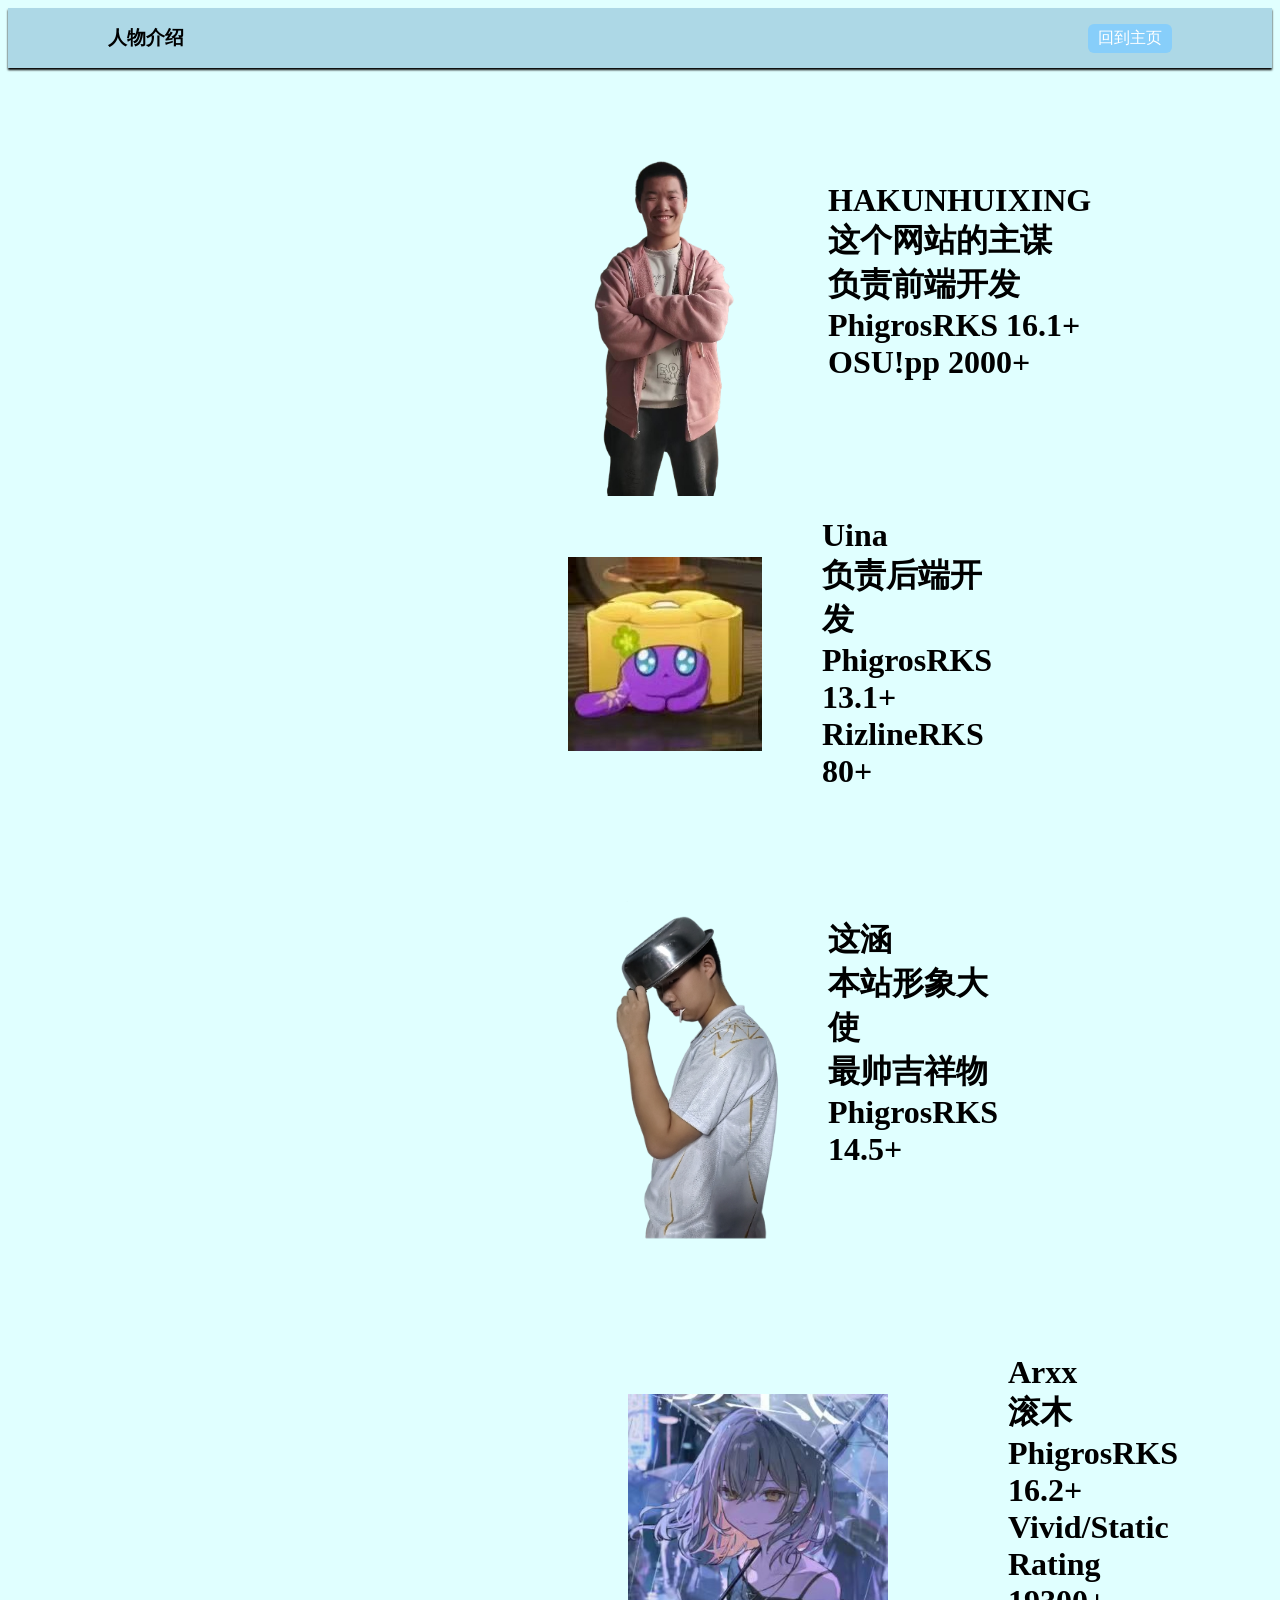
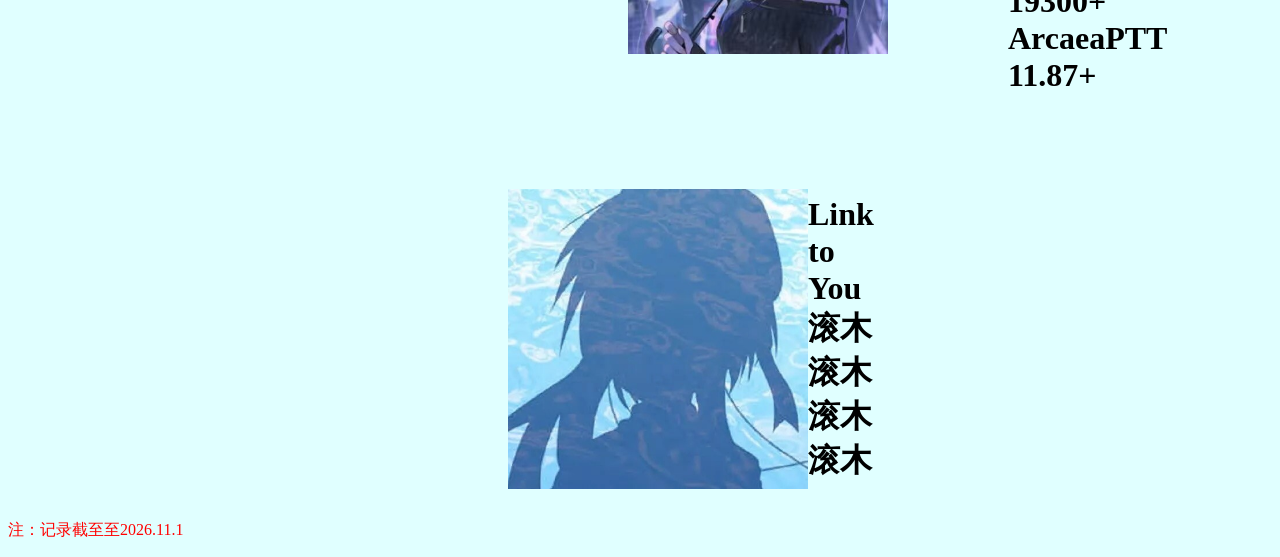
==== intro.html @ 2df423a1 "Add files via upload" ====
<!DOCTYPE html>
<html lang="zh-CN">
<head>
    <meta charset="UTF-8">
    <meta name="viewport" content="width=device-width, initial-scale=1.0">
    <title>人物介绍</title>
    <link rel="stylesheet" href="style.css">
</head>
<body>
      <header class="navbar">
    <h3>人物介绍</h3>
    <button class="btn" onclick="location.href='index.html'">回到主页</button>
  </header>
    <div class="content">
        <img src="hakunhuixing.png" alt="hakunhuixing" width="320">
        <h1>HAKUNHUIXING<br>这个网站的主谋<br>负责前端开发<br>PhigrosRKS 16.1+<br>OSU!pp 2000+</h1>
    </div>
    <div class="content">
        <img src="Uina.jpg" alt="Uina" style="padding: 60px;">
        <h1>Uina<br>负责后端开发<br>PhigrosRKS 13.1+<br>RizlineRKS 80+</h1>
    </div>
    <div class="content">
        <img src="LiHan_Handsom.png" alt="LiHan_Handsom" width="320">
        <h1>这涵<br>本站形象大使<br>最帅吉祥物<br>PhigrosRKS 14.5+</h1>
    </div>
    <div class="content">
        <img src="Arxx.jpg" alt="Arxx" width="500" style="padding: 120px;">
        <h1>Arxx<br>滚木<br>PhigrosRKS 16.2+<br>Vivid/Static Rating 19300+<br>ArcaeaPTT 11.87+</h1>
    </div>
    <div class="content">
        <img src="GunMu.jpg" alt="GunMu" width="300">
        <h1>Link to You<br>滚木<br>滚木<br>滚木<br>滚木</h1>
    </div>
    <p style="color: red;">注：记录截至至2026.11.1</p>
</body>
</html>
---- style.css ----
*{
    box-sizing: border-box;
}


.field{
    display: flex;
    justify-content: center;
    align-items: center;
}


.global_error{
    color: red;
}
.error{
    color: red;
}
input.invalid { border-color: red; }

.navbar{
    display: flex;
    justify-content: space-between;
    align-items: center;
    height: 60px;
    background: lightblue;
    box-shadow: 0 2px 2px rgba(0, 0, .06);
    position: sticky;
    transition: all 0.2s ease;
    padding-inline: 100px;
}

.blue{
    color: lightskyblue;
}

.main{
    background: lightcyan;
}

body{
    background: lightcyan;
}

.content{
    display: flex;
    justify-content: space-between;
    align-items: center;
    padding-inline: 500px;
}

.btn {
  border: none;
  outline: none;
  background: none;
  padding: 4px 10px;
  font-size: 16px;
  color: #fff;
  background-color: lightskyblue;
  border-radius: 6px;
  cursor: pointer;
}

.fake-btn{
    border: lightskyblue;
    outline: lightskyblue;
    background-color: lightskyblue;
    border-radius: 8px;
    padding: 2px  5px;
    cursor: pointer;
    text-decoration: none;
}
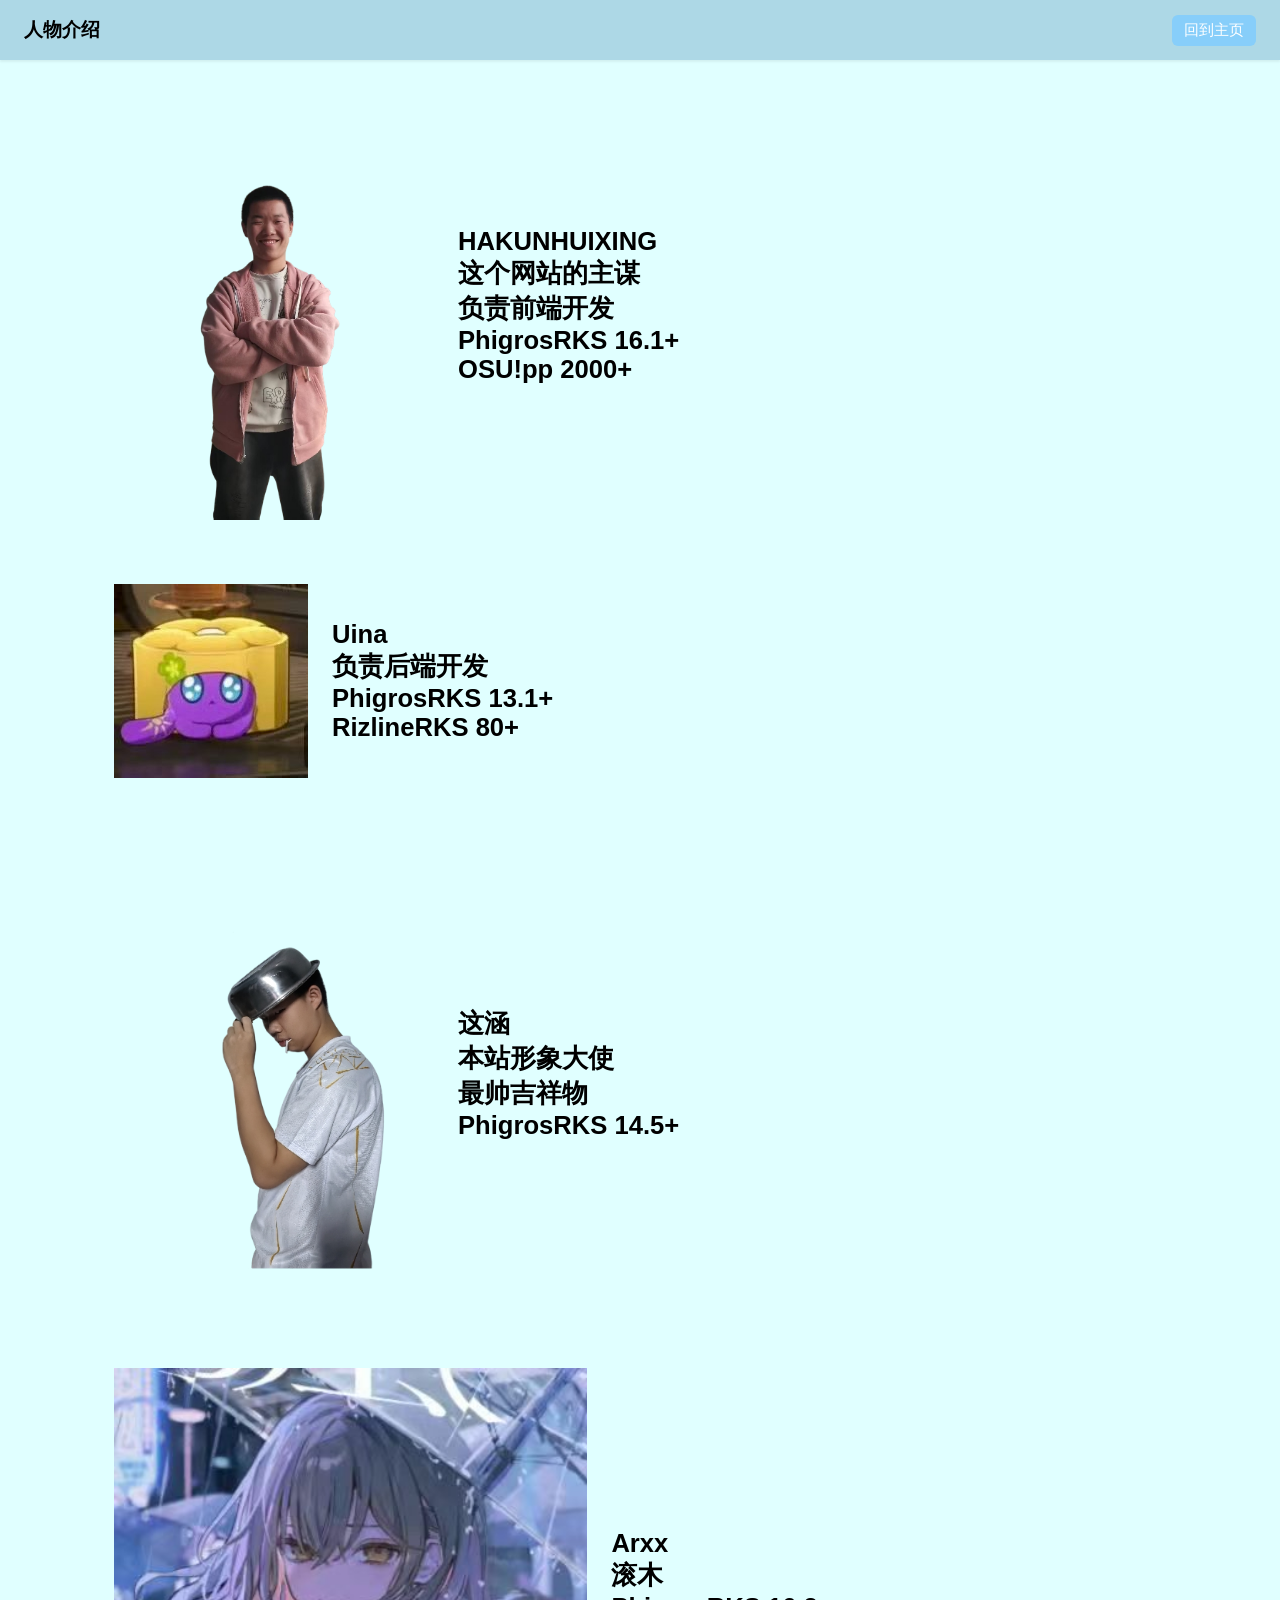
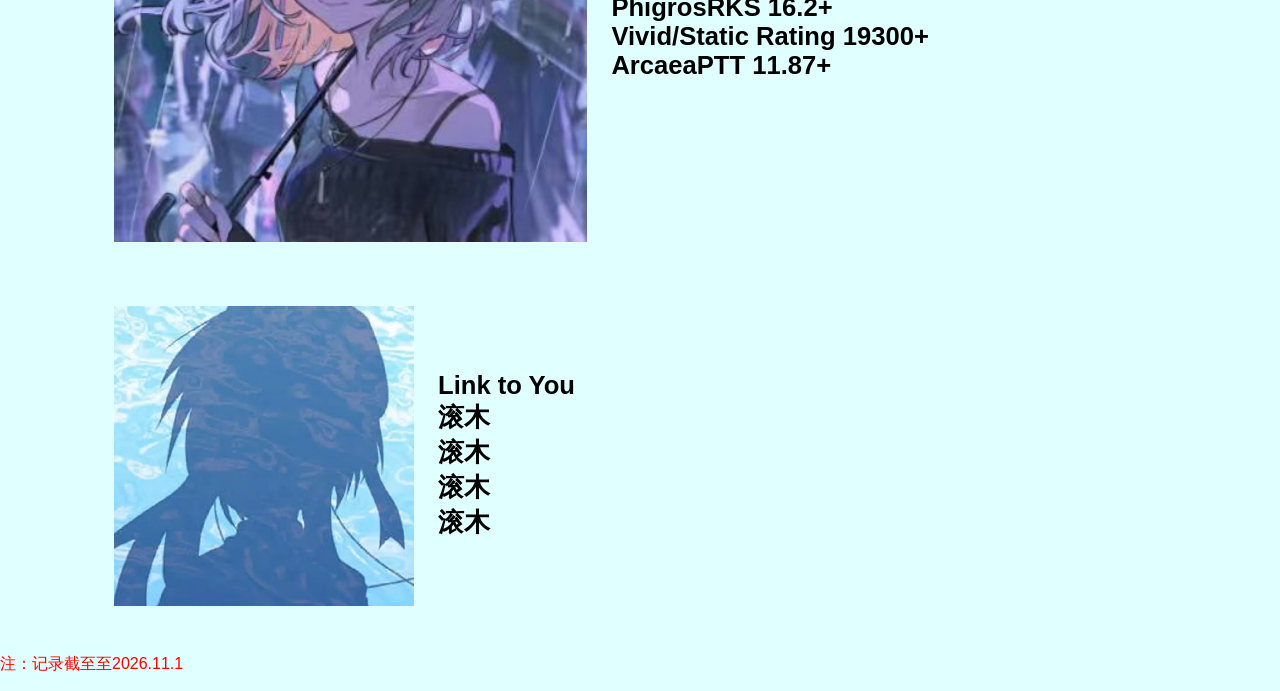
==== commit df02de6b: "Add files via upload" ====
--- a/intro.html
+++ b/intro.html
@@ -16,7 +16,7 @@
         <h1>HAKUNHUIXING<br>这个网站的主谋<br>负责前端开发<br>PhigrosRKS 16.1+<br>OSU!pp 2000+</h1>
     </div>
     <div class="content">
-        <img src="Uina.jpg" alt="Uina" style="padding: 60px;">
+        <img src="Uina.jpg" alt="Uina">
         <h1>Uina<br>负责后端开发<br>PhigrosRKS 13.1+<br>RizlineRKS 80+</h1>
     </div>
     <div class="content">
@@ -24,7 +24,7 @@
         <h1>这涵<br>本站形象大使<br>最帅吉祥物<br>PhigrosRKS 14.5+</h1>
     </div>
     <div class="content">
-        <img src="Arxx.jpg" alt="Arxx" width="500" style="padding: 120px;">
+        <img src="Arxx.jpg" alt="Arxx" width="500">
         <h1>Arxx<br>滚木<br>PhigrosRKS 16.2+<br>Vivid/Static Rating 19300+<br>ArcaeaPTT 11.87+</h1>
     </div>
     <div class="content">
--- a/style.css
+++ b/style.css
@@ -1,73 +1,129 @@
-*{
-    box-sizing: border-box;
+* {
+  box-sizing: border-box;
 }
 
-
-.field{
-    display: flex;
-    justify-content: center;
-    align-items: center;
+body {
+  margin: 0;
+  background: lightcyan;
+  font-family: -apple-system, BlinkMacSystemFont, "Segoe UI", "PingFang SC", "Microsoft YaHei", sans-serif;
 }
 
-
-.global_error{
-    color: red;
-}
-.error{
-    color: red;
-}
-input.invalid { border-color: red; }
-
-.navbar{
-    display: flex;
-    justify-content: space-between;
-    align-items: center;
-    height: 60px;
-    background: lightblue;
-    box-shadow: 0 2px 2px rgba(0, 0, .06);
-    position: sticky;
-    transition: all 0.2s ease;
-    padding-inline: 100px;
+.navbar {
+  display: flex;
+  justify-content: space-between;
+  align-items: center;
+  gap: 12px;
+  height: 60px;
+  padding: 0 24px;
+  background: lightblue;
+  box-shadow: 0 2px 2px rgba(0, 0, 0, .06);
+  position: sticky;
+  top: 0;
+  z-index: 10;
 }
 
-.blue{
-    color: lightskyblue;
-}
-
-.main{
-    background: lightcyan;
-}
-
-body{
-    background: lightcyan;
-}
-
-.content{
-    display: flex;
-    justify-content: space-between;
-    align-items: center;
-    padding-inline: 500px;
-}
+.navbar h3 { margin: 0; }
 
 .btn {
   border: none;
   outline: none;
-  background: none;
-  padding: 4px 10px;
-  font-size: 16px;
+  padding: 6px 12px;
+  font-size: 15px;
   color: #fff;
   background-color: lightskyblue;
   border-radius: 6px;
   cursor: pointer;
 }
 
-.fake-btn{
-    border: lightskyblue;
-    outline: lightskyblue;
-    background-color: lightskyblue;
-    border-radius: 8px;
-    padding: 2px  5px;
-    cursor: pointer;
-    text-decoration: none;
+.fake-btn {
+  display: inline-block;
+  background-color: lightskyblue;
+  border-radius: 8px;
+  padding: 4px 10px;
+  cursor: pointer;
+  text-decoration: none;
+  color: #fff;
 }
 
+.main { background: lightcyan; padding-bottom: 40px; }
+.blue { color: lightskyblue; }
+
+.content {
+  display: flex;
+  flex-direction: row;
+  align-items: center;
+  justify-content: space-between;
+  gap: 24px;
+  max-width: 1100px;
+  margin: 0 auto;
+  padding: 32px 24px;
+}
+
+.content h1 {
+  flex: 1;
+  margin: 0;
+  font-size: clamp(1.1rem, 2.4vw, 1.6rem);
+}
+
+.content img {
+  flex: 0 0 auto;
+  max-width: 45%;
+  height: auto;
+  display: block;
+}
+
+.field {
+  display: flex;
+  flex-direction: column;
+  align-items: stretch;
+  gap: 6px;
+  margin-bottom: 16px;
+  padding: 0 16px;
+}
+
+.field:has(button + button) {
+  flex-direction: row;
+  justify-content: center;
+  gap: 12px;
+}
+
+.global_error,
+.error {
+  color: red;
+  font-size: 0.875rem;
+  margin: 4px 0 0;
+}
+
+input {
+  width: 100%;
+  padding: 12px 14px;
+  font-size: 1rem;
+  border: 1px solid #ccc;
+  border-radius: 10px;
+  outline: none;
+}
+
+input:focus {
+  border-color: lightskyblue;
+  box-shadow: 0 0 0 3px rgba(135, 206, 250, .3);
+}
+
+input.invalid { border-color: red; }
+
+@media (max-width: 600px) {
+  .content {
+    gap: 12px;
+    padding: 20px 16px;
+  }
+  .content h1 {
+    font-size: 1rem;
+    line-height: 1.4;
+  }
+  .content img {
+    max-width: 45%;
+  }
+  .navbar {
+    padding: 0 16px;
+    height: 56px;
+  }
+}
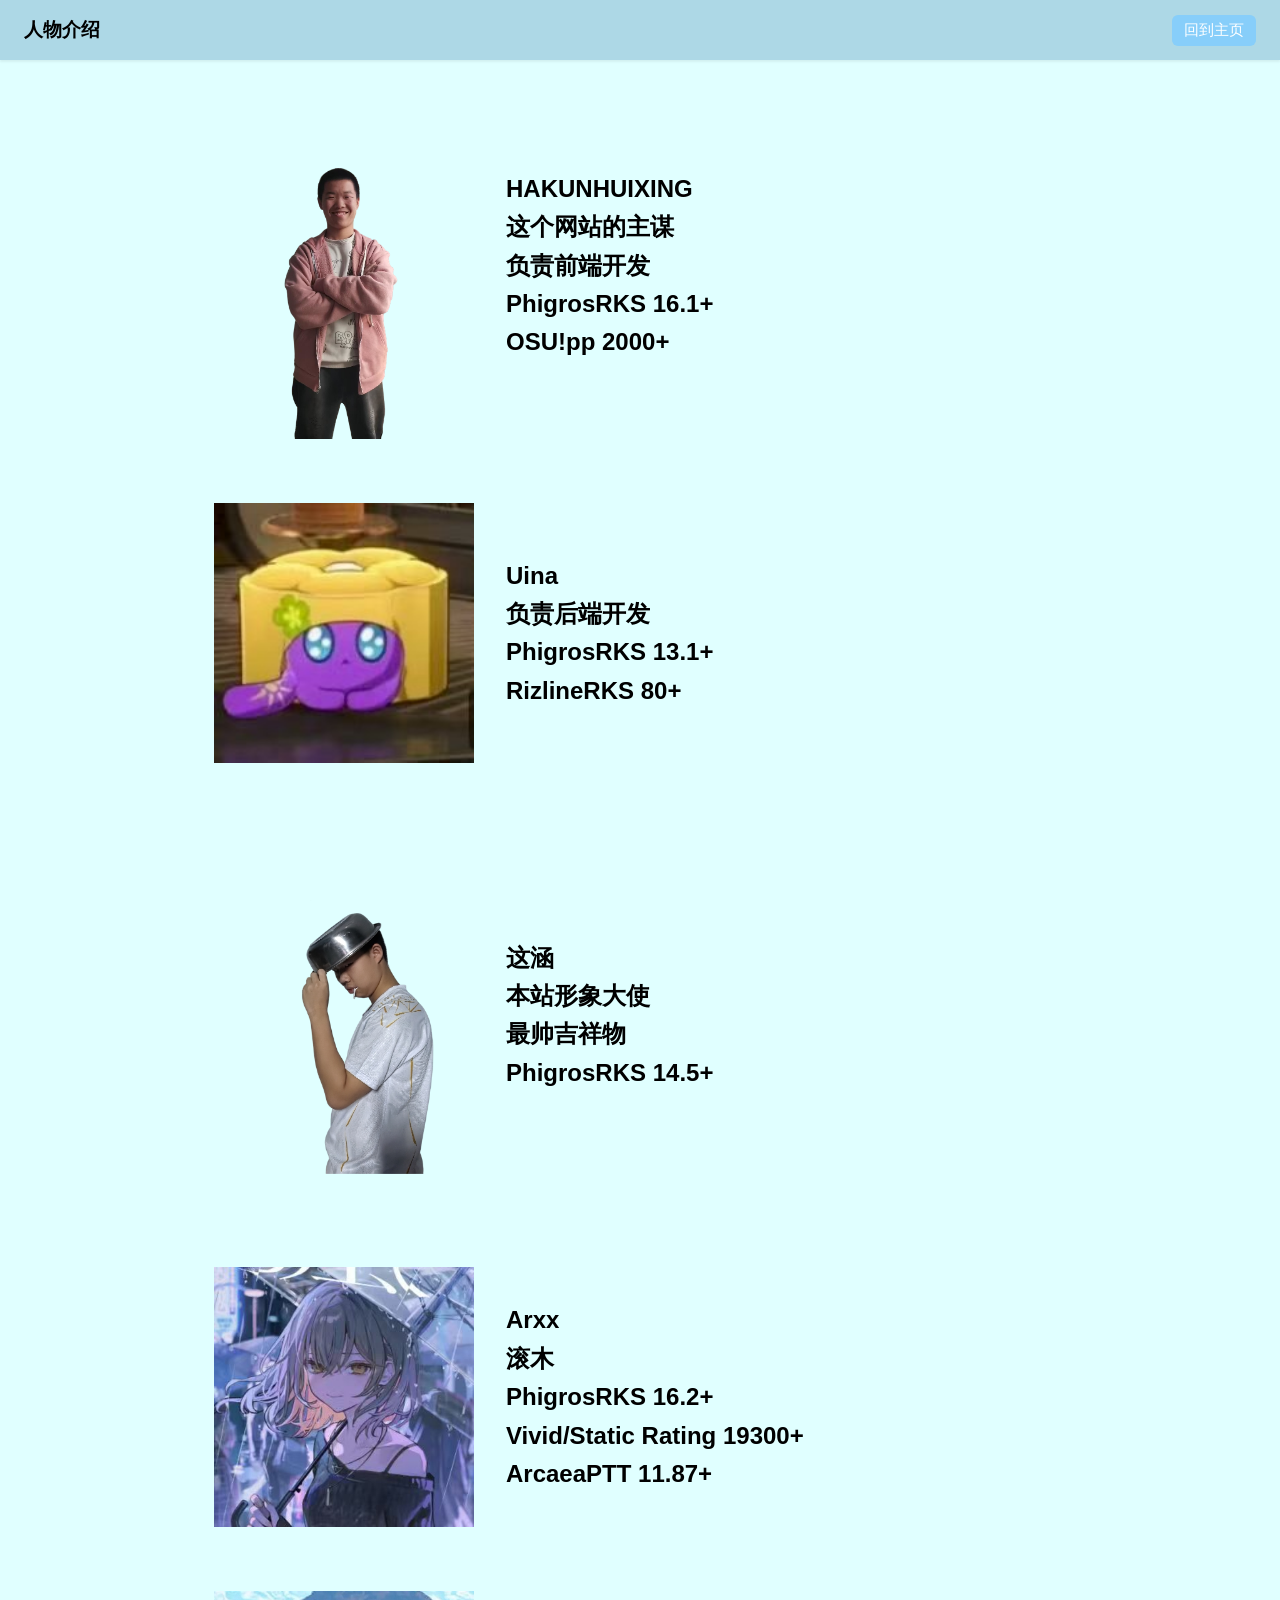
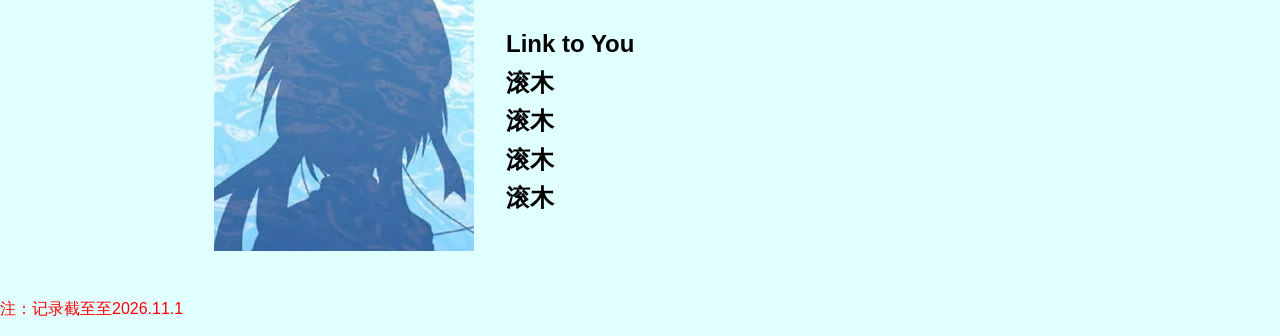
==== commit 07b9b744: "Add files via upload" ====
--- a/intro.html
+++ b/intro.html
@@ -24,7 +24,7 @@
         <h1>这涵<br>本站形象大使<br>最帅吉祥物<br>PhigrosRKS 14.5+</h1>
     </div>
     <div class="content">
-        <img src="Arxx.jpg" alt="Arxx" width="500">
+        <img src="Arxx.jpg" alt="Arxx" width="200">
         <h1>Arxx<br>滚木<br>PhigrosRKS 16.2+<br>Vivid/Static Rating 19300+<br>ArcaeaPTT 11.87+</h1>
     </div>
     <div class="content">
--- a/style.css
+++ b/style.css
@@ -46,30 +46,38 @@
 }
 
 .main { background: lightcyan; padding-bottom: 40px; }
-.blue { color: lightskyblue; }
+.total-title {
+    display: flex;
+    flex-direction: row;
+    justify-content: center;
+     color: lightskyblue;
+     font-family:'Gill Sans', 'Gill Sans MT', Calibri, 'Trebuchet MS', sans-serif;
+     }
 
 .content {
   display: flex;
   flex-direction: row;
   align-items: center;
   justify-content: space-between;
-  gap: 24px;
-  max-width: 1100px;
+  gap: 32px;
+  max-width: 900px;
   margin: 0 auto;
   padding: 32px 24px;
+}
+
+.content img {
+  flex: 0 0 auto;
+  width: 100%;
+  max-width: 260px;
+  height: auto;
+  display: block;
 }
 
 .content h1 {
   flex: 1;
   margin: 0;
-  font-size: clamp(1.1rem, 2.4vw, 1.6rem);
-}
-
-.content img {
-  flex: 0 0 auto;
-  max-width: 45%;
-  height: auto;
-  display: block;
+  font-size: clamp(1rem, 2.2vw, 1.5rem);
+  line-height: 1.6;
 }
 
 .field {
@@ -112,18 +120,15 @@
 
 @media (max-width: 600px) {
   .content {
-    gap: 12px;
-    padding: 20px 16px;
+    gap: 16px;
+    padding: 20px 12px;
+  }
+  .content img {
+    max-width: 40%;
   }
   .content h1 {
-    font-size: 1rem;
-    line-height: 1.4;
+    font-size: 0.95rem;
+    line-height: 1.5;
   }
-  .content img {
-    max-width: 45%;
-  }
-  .navbar {
-    padding: 0 16px;
-    height: 56px;
-  }
-}+}
+
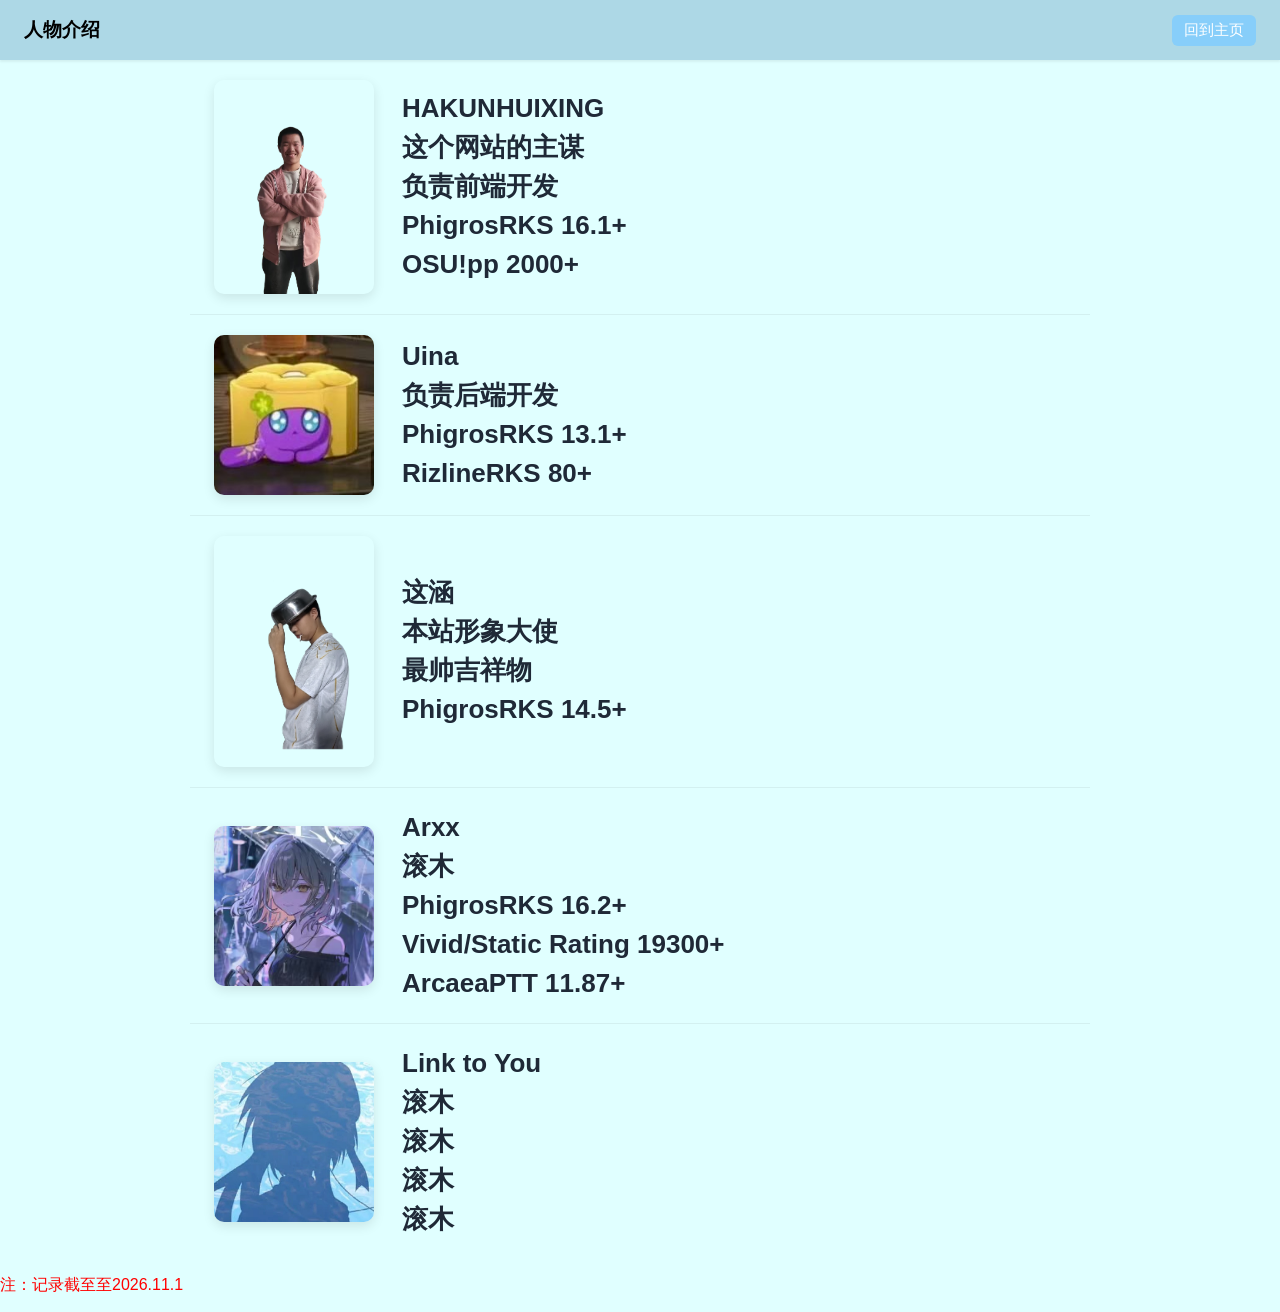
==== commit 7ded3e81: "Add files via upload" ====
--- a/intro.html
+++ b/intro.html
@@ -11,23 +11,23 @@
     <h3>人物介绍</h3>
     <button class="btn" onclick="location.href='index.html'">回到主页</button>
   </header>
-    <div class="content">
+    <div class="intro-item">
         <img src="hakunhuixing.png" alt="hakunhuixing" width="320">
         <h1>HAKUNHUIXING<br>这个网站的主谋<br>负责前端开发<br>PhigrosRKS 16.1+<br>OSU!pp 2000+</h1>
     </div>
-    <div class="content">
+    <div class="intro-item">
         <img src="Uina.jpg" alt="Uina">
         <h1>Uina<br>负责后端开发<br>PhigrosRKS 13.1+<br>RizlineRKS 80+</h1>
     </div>
-    <div class="content">
+    <div class="intro-item">
         <img src="LiHan_Handsom.png" alt="LiHan_Handsom" width="320">
         <h1>这涵<br>本站形象大使<br>最帅吉祥物<br>PhigrosRKS 14.5+</h1>
     </div>
-    <div class="content">
+    <div class="intro-item">
         <img src="Arxx.jpg" alt="Arxx" width="200">
         <h1>Arxx<br>滚木<br>PhigrosRKS 16.2+<br>Vivid/Static Rating 19300+<br>ArcaeaPTT 11.87+</h1>
     </div>
-    <div class="content">
+    <div class="intro-item">
         <img src="GunMu.jpg" alt="GunMu" width="300">
         <h1>Link to You<br>滚木<br>滚木<br>滚木<br>滚木</h1>
     </div>
--- a/style.css
+++ b/style.css
@@ -22,7 +22,10 @@
   z-index: 10;
 }
 
-.navbar h3 { margin: 0; }
+.navbar h3 {
+  margin: 0;
+  white-space: nowrap;
+}
 
 .btn {
   border: none;
@@ -33,6 +36,16 @@
   background-color: lightskyblue;
   border-radius: 6px;
   cursor: pointer;
+  white-space: nowrap;
+  transition: background-color .2s ease, transform .15s ease;
+}
+
+.btn:hover {
+  background-color: deepskyblue;
+}
+
+.btn:active {
+  transform: scale(.96);
 }
 
 .fake-btn {
@@ -43,16 +56,32 @@
   cursor: pointer;
   text-decoration: none;
   color: #fff;
-}
-
-.main { background: lightcyan; padding-bottom: 40px; }
+  white-space: nowrap;
+  transition: background-color .2s ease;
+}
+
+.fake-btn:hover {
+  background-color: deepskyblue;
+}
+
+.main {
+  background: lightcyan;
+  padding-bottom: 40px;
+}
+
 .total-title {
-    display: flex;
-    flex-direction: row;
-    justify-content: center;
-     color: lightskyblue;
-     font-family:'Gill Sans', 'Gill Sans MT', Calibri, 'Trebuchet MS', sans-serif;
-     }
+  display: flex;
+  flex-direction: row;
+  justify-content: center;
+  text-align: center;
+  color: lightskyblue;
+  font-family: 'Gill Sans', 'Gill Sans MT', Calibri, 'Trebuchet MS', sans-serif;
+  font-size: clamp(14px, 3.5vw, 40px) !important;
+  line-height: 1.3;
+  margin: 16px 12px;
+  white-space: normal;
+  word-break: break-word;
+}
 
 .content {
   display: flex;
@@ -65,19 +94,39 @@
   padding: 32px 24px;
 }
 
+.content > * {
+  min-width: 0;
+}
+
+.content > div {
+  flex: 1 1 auto;
+}
+
 .content img {
   flex: 0 0 auto;
-  width: 100%;
-  max-width: 260px;
+  width: auto;
+  max-width: min(260px, 35%);
   height: auto;
   display: block;
+  border-radius: 8px;
 }
 
 .content h1 {
-  flex: 1;
-  margin: 0;
-  font-size: clamp(1rem, 2.2vw, 1.5rem);
-  line-height: 1.6;
+  font-size: clamp(18px, 5.5vw, 50px) !important;
+  line-height: 1.2;
+  white-space: nowrap;
+  margin: 0 0 8px;
+}
+
+.content h3 {
+  font-size: clamp(12px, 2.6vw, 18px) !important;
+  line-height: 1.5;
+  margin: 0;
+}
+
+.content h1.long-title {
+  white-space: normal;
+  word-break: break-word;
 }
 
 .field {
@@ -109,6 +158,7 @@
   border: 1px solid #ccc;
   border-radius: 10px;
   outline: none;
+  transition: border-color .2s ease, box-shadow .2s ease;
 }
 
 input:focus {
@@ -116,19 +166,130 @@
   box-shadow: 0 0 0 3px rgba(135, 206, 250, .3);
 }
 
-input.invalid { border-color: red; }
+input.invalid {
+  border-color: red;
+}
 
 @media (max-width: 600px) {
+  .navbar {
+    padding: 0 12px;
+    gap: 8px;
+  }
+
+  .navbar h3 {
+    font-size: 1rem;
+  }
+
   .content {
-    gap: 16px;
+    flex-direction: row;
+    align-items: center;
+    gap: 12px;
     padding: 20px 12px;
   }
+
   .content img {
-    max-width: 40%;
-  }
+    max-width: 35%;
+    border-radius: 6px;
+  }
+
   .content h1 {
-    font-size: 0.95rem;
-    line-height: 1.5;
-  }
-}
-
+    font-size: clamp(14px, 4.8vw, 19px) !important;
+    white-space: nowrap;
+    margin: 0 0 6px;
+  }
+
+  .content h3 {
+    font-size: clamp(10px, 2.4vw, 13px) !important;
+    line-height: 1.45;
+    margin: 0;
+  }
+
+  .total-title {
+    font-size: clamp(12px, 3.2vw, 20px) !important;
+    margin: 10px 12px;
+  }
+}
+
+@media (max-width: 380px) {
+  .content img {
+    max-width: 30%;
+  }
+
+  .content h1 {
+    font-size: clamp(12px, 4.5vw, 16px) !important;
+  }
+
+  .content h3 {
+    font-size: 10px !important;
+  }
+}
+
+.intro-item {
+  display: flex;
+  flex-direction: row;
+  align-items: center;
+  justify-content: flex-start;
+  gap: 28px;
+  max-width: 900px;
+  margin: 0 auto;
+  padding: 20px 24px;
+  border-bottom: 1px solid rgba(0, 0, 0, .06);
+}
+
+.intro-item:last-of-type {
+  border-bottom: none;
+}
+
+.intro-item > img {
+  flex: 0 0 auto;
+  width: 160px;
+  max-width: 35%;
+  height: auto;
+  display: block;
+  border-radius: 10px;
+  object-fit: cover;
+  box-shadow: 0 4px 12px rgba(0, 0, 0, .1);
+}
+
+.intro-item > h1 {
+  flex: 1 1 auto;
+  min-width: 0;
+  font-size: clamp(15px, 2.6vw, 26px);
+  line-height: 1.5;
+  font-weight: 600;
+  color: #1f2937;
+  margin: 0;
+  white-space: normal;
+  word-break: break-word;
+  text-align: left;
+}
+
+@media (max-width: 600px) {
+  .intro-item {
+    gap: 12px;
+    padding: 16px 12px;
+    align-items: flex-start;
+  }
+
+  .intro-item > img {
+    width: 90px;
+    max-width: 32%;
+    border-radius: 8px;
+  }
+
+  .intro-item > h1 {
+    font-size: clamp(11px, 3.4vw, 15px);
+    line-height: 1.45;
+  }
+}
+
+@media (max-width: 380px) {
+  .intro-item > img {
+    width: 74px;
+    max-width: 30%;
+  }
+
+  .intro-item > h1 {
+    font-size: 10.5px;
+  }
+}
